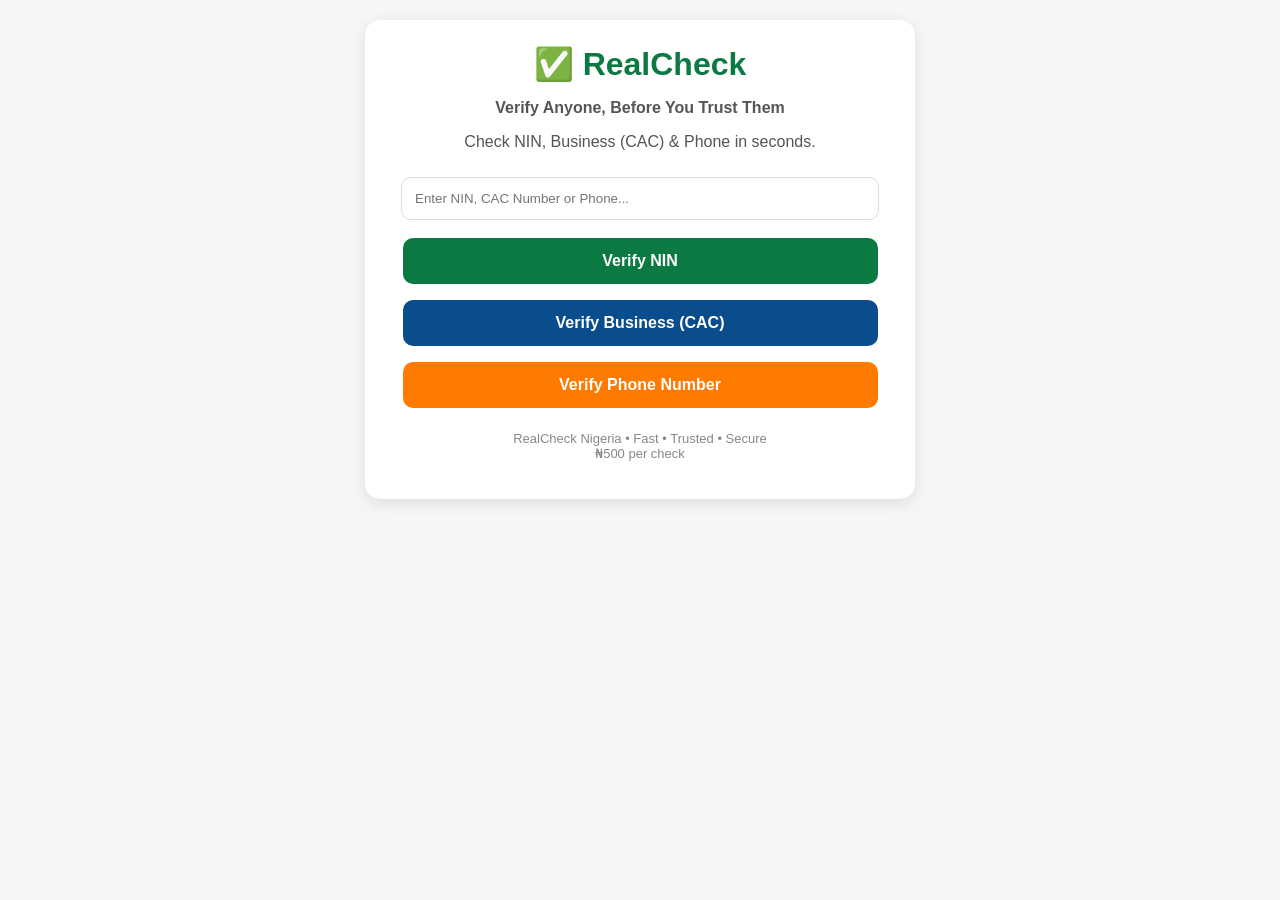
==== index.html @ 89dafbd7 "Add initial HTML structure for RealCheck page" ====
<!DOCTYPE html>
<html>
<head>
<title>RealCheck - Verify Anyone</title>
<meta name="viewport" content="width=device-width, initial-scale=1">
<style>
body{font-family:Arial;background:#f4f6f8;margin:0;padding:20px;text-align:center}
.box{background:white;max-width:500px;margin:auto;padding:25px;border-radius:15px;box-shadow:0 4px 15px rgba(0,0,0,0.1)}
h1{color:#0a7a42;margin:0}
p{color:#555}
input{width:90%;padding:13px;border:1px solid #ddd;border-radius:10px;margin:10px 0}
button{width:95%;padding:14px;margin:8px 0;border:none;border-radius:10px;font-size:16px;font-weight:bold;cursor:pointer}
.green{background:#0a7a42;color:white}
.blue{background:#0a4d8c;color:white}
.orange{background:#ff7a00;color:white}
.small{font-size:13px;color:#888;margin-top:15px}
</style>
</head>
<body>
<div class="box">
<h1>✅ RealCheck</h1>
<p><b>Verify Anyone, Before You Trust Them</b></p>
<p>Check NIN, Business (CAC) & Phone in seconds.</p>

<input type="text" placeholder="Enter NIN, CAC Number or Phone...">

<button class="green">Verify NIN</button>
<button class="blue">Verify Business (CAC)</button>
<button class="orange">Verify Phone Number</button>

<p class="small">RealCheck Nigeria • Fast • Trusted • Secure<br>₦500 per check</p>
</div>
</body>
</html>
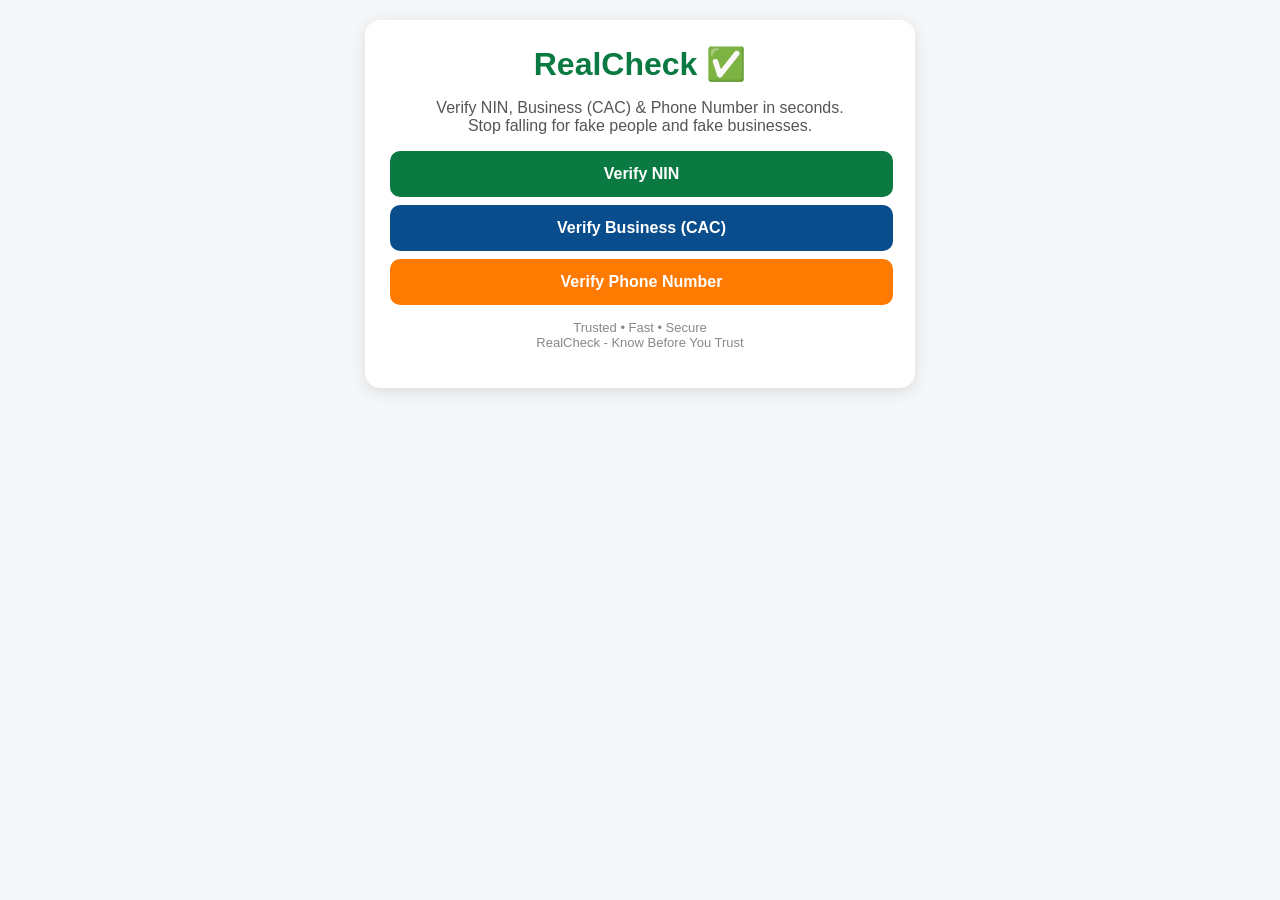
==== commit 6f5932c2: "Update title and content for RealCheck page" ====
--- a/index.html
+++ b/index.html
@@ -1,34 +1,21 @@
 <!DOCTYPE html>
 <html>
 <head>
-<title>RealCheck - Verify Anyone</title>
+<title>RealCheck - Verify NIN, CAC & Phone</title>
 <meta name="viewport" content="width=device-width, initial-scale=1">
-<style>
-body{font-family:Arial;background:#f4f6f8;margin:0;padding:20px;text-align:center}
-.box{background:white;max-width:500px;margin:auto;padding:25px;border-radius:15px;box-shadow:0 4px 15px rgba(0,0,0,0.1)}
-h1{color:#0a7a42;margin:0}
-p{color:#555}
-input{width:90%;padding:13px;border:1px solid #ddd;border-radius:10px;margin:10px 0}
-button{width:95%;padding:14px;margin:8px 0;border:none;border-radius:10px;font-size:16px;font-weight:bold;cursor:pointer}
-.green{background:#0a7a42;color:white}
-.blue{background:#0a4d8c;color:white}
-.orange{background:#ff7a00;color:white}
-.small{font-size:13px;color:#888;margin-top:15px}
-</style>
+<link rel="stylesheet" href="style.css">
 </head>
 <body>
 <div class="box">
-<h1>✅ RealCheck</h1>
-<p><b>Verify Anyone, Before You Trust Them</b></p>
-<p>Check NIN, Business (CAC) & Phone in seconds.</p>
+<h1>RealCheck ✅</h1>
+<p>Verify NIN, Business (CAC) & Phone Number in seconds.<br>Stop falling for fake people and fake businesses.</p>
 
-<input type="text" placeholder="Enter NIN, CAC Number or Phone...">
+<a href="verify.html" class="btn green">Verify NIN</a>
+<a href="verify.html" class="btn blue">Verify Business (CAC)</a>
+<a href="verify.html" class="btn orange">Verify Phone Number</a>
 
-<button class="green">Verify NIN</button>
-<button class="blue">Verify Business (CAC)</button>
-<button class="orange">Verify Phone Number</button>
-
-<p class="small">RealCheck Nigeria • Fast • Trusted • Secure<br>₦500 per check</p>
+<p class="small">Trusted • Fast • Secure<br>RealCheck - Know Before You Trust</p>
 </div>
+<script src="script.js"></script>
 </body>
 </html>
--- a/style.css
+++ b/style.css
@@ -0,0 +1,41 @@
+body{
+  font-family: Arial, sans-serif;
+  background: #f4f6f8;
+  margin: 0;
+  padding: 20px;
+  text-align: center;
+}
+.box{
+  background: white;
+  max-width: 500px;
+  margin: auto;
+  padding: 25px;
+  border-radius: 15px;
+  box-shadow: 0 4px 15px rgba(0,0,0,0.1);
+}
+h1{ color: #0a7a42; margin: 0; }
+p{ color: #555; }
+input, select{
+  width: 90%;
+  padding: 13px;
+  border: 1px solid #ddd;
+  border-radius: 10px;
+  margin: 10px 0;
+}
+button, .btn{
+  width: 95%;
+  padding: 14px;
+  margin: 8px 0;
+  border: none;
+  border-radius: 10px;
+  font-size: 16px;
+  font-weight: bold;
+  cursor: pointer;
+  display: block;
+  text-decoration: none;
+  color: white;
+}
+.green{ background: #0a7a42; }
+.blue{ background: #0a4d8c; }
+.orange{ background: #ff7a00; }
+.small{ font-size: 13px; color: #888; margin-top: 15px; }
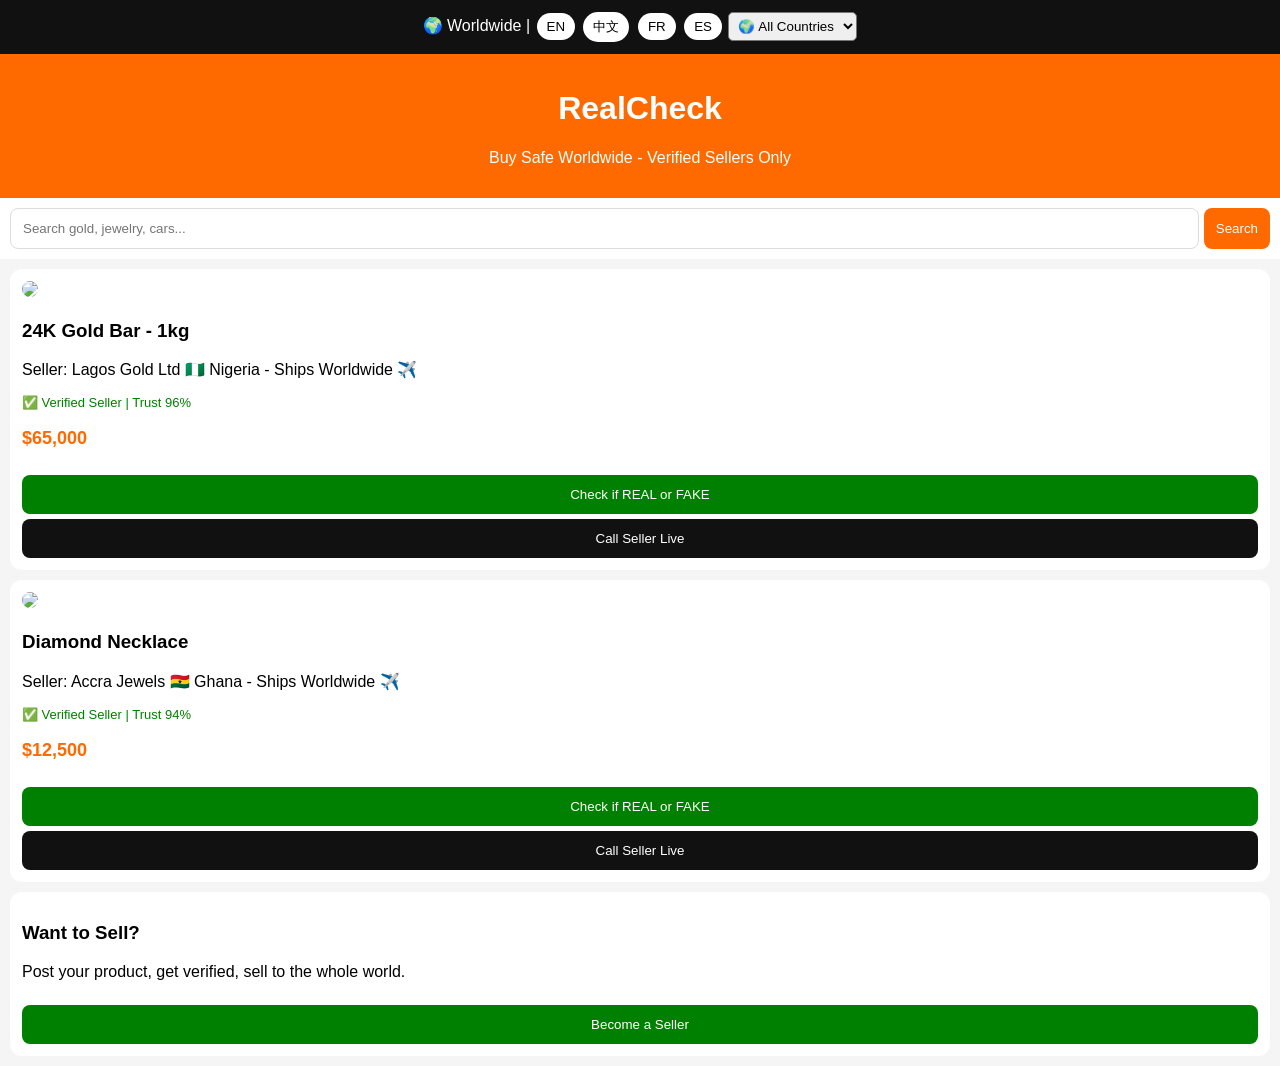
==== commit fed0ef51: "Revamp index.html with new title and styles Updated title and added styling for layout and buttons. " ====
--- a/index.html
+++ b/index.html
@@ -1,21 +1,98 @@
 <!DOCTYPE html>
 <html>
 <head>
-<title>RealCheck - Verify NIN, CAC & Phone</title>
+<title>RealCheck - Worldwide</title>
 <meta name="viewport" content="width=device-width, initial-scale=1">
-<link rel="stylesheet" href="style.css">
+<style>
+body{font-family:Arial;margin:0;background:#f5f5f5}
+.top{background:#111;color:white;padding:10px;text-align:center}
+.top button{background:white;border:none;padding:6px 10px;border-radius:20px;margin:2px}
+.header{background:#ff6a00;color:white;padding:15px;text-align:center}
+.search{padding:10px;background:white;display:flex;gap:5px}
+.search input{flex:1;padding:12px;border:1px solid #ddd;border-radius:8px}
+.search button{background:#ff6a00;color:white;border:none;padding:12px;border-radius:8px}
+.card{background:white;margin:10px;padding:12px;border-radius:12px}
+.card img{width:100%;border-radius:10px}
+.price{color:#ff6a00;font-weight:bold;font-size:18px}
+.trust{color:green;font-size:13px}
+.btn{width:100%;padding:12px;background:green;color:white;border:none;border-radius:8px;margin-top:8px}
+.btn2{width:100%;padding:12px;background:#111;color:white;border:none;border-radius:8px;margin-top:5px}
+.result{padding:10px;background:#e8ffe8;border-radius:8px;margin-top:8px;display:none}
+</style>
 </head>
 <body>
-<div class="box">
-<h1>RealCheck ✅</h1>
-<p>Verify NIN, Business (CAC) & Phone Number in seconds.<br>Stop falling for fake people and fake businesses.</p>
 
-<a href="verify.html" class="btn green">Verify NIN</a>
-<a href="verify.html" class="btn blue">Verify Business (CAC)</a>
-<a href="verify.html" class="btn orange">Verify Phone Number</a>
+<div class="top">
+🌍 <span data-lang="worldwide">Worldwide</span> |
+<button onclick="setLang('en')">EN</button>
+<button onclick="setLang('zh')">中文</button>
+<button onclick="setLang('fr')">FR</button>
+<button onclick="setLang('es')">ES</button>
+<select style="padding:5px;border-radius:5px">
+<option>🌍 All Countries</option>
+<option>🇳🇬 Nigeria</option><option>🇬🇭 Ghana</option><option>🇰🇪 Kenya</option>
+<option>🇿🇦 South Africa</option><option>🇨🇳 China</option><option>🇺🇸 USA</option>
+<option>🇬🇧 UK</option><option>🇮🇳 India</option><option>🇧🇷 Brazil</option>
+</select>
+</div>
 
-<p class="small">Trusted • Fast • Secure<br>RealCheck - Know Before You Trust</p>
+<div class="header">
+<h1>RealCheck</h1>
+<p data-lang="subtitle">Buy Safe Worldwide - Verified Sellers Only</p>
 </div>
-<script src="script.js"></script>
+
+<div class="search">
+<input id="searchBox" placeholder="Search gold, jewelry, cars...">
+<button data-lang="search">Search</button>
+</div>
+
+<div class="card">
+<img src="https://via.placeholder.com/400x250">
+<h3>24K Gold Bar - 1kg</h3>
+<p>Seller: Lagos Gold Ltd 🇳🇬 Nigeria - Ships Worldwide ✈️</p>
+<p class="trust">✅ Verified Seller | Trust 96%</p>
+<p class="price">$65,000</p>
+<button class="btn" onclick="checkReal(this)" data-lang="verify">Check if REAL or FAKE</button>
+<div class="result">✅ AI Result: REAL - 96% Trust Score. Safe to Buy.</div>
+<button class="btn2" data-lang="call">Call Seller Live</button>
+</div>
+
+<div class="card">
+<img src="https://via.placeholder.com/400x250">
+<h3>Diamond Necklace</h3>
+<p>Seller: Accra Jewels 🇬🇭 Ghana - Ships Worldwide ✈️</p>
+<p class="trust">✅ Verified Seller | Trust 94%</p>
+<p class="price">$12,500</p>
+<button class="btn" onclick="checkReal(this)" data-lang="verify">Check if REAL or FAKE</button>
+<div class="result">✅ AI Result: REAL - 94% Trust Score. Safe to Buy.</div>
+<button class="btn2" data-lang="call">Call Seller Live</button>
+</div>
+
+<div class="card">
+<h3 data-lang="sell">Want to Sell?</h3>
+<p data-lang="sell2">Post your product, get verified, sell to the whole world.</p>
+<button class="btn" data-lang="become">Become a Seller</button>
+</div>
+
+<script>
+const langs = {
+en:{worldwide:"Worldwide",subtitle:"Buy Safe Worldwide - Verified Sellers Only",search:"Search",verify:"Check if REAL or FAKE",call:"Call Seller Live",sell:"Want to Sell?",sell2:"Post your product, get verified, sell to the whole world.",become:"Become a Seller"},
+zh:{worldwide:"全球",subtitle:"全球安全购买 - 仅限已验证卖家",search:"搜索",verify:"检查真假",call:"与卖家视频通话",sell:"想卖东西？",sell2:"发布您的产品，经过验证，销往全世界。",become:"成为卖家"},
+fr:{worldwide:"Mondial",subtitle:"Achetez en toute sécurité dans le monde entier",search:"Rechercher",verify:"Vérifier si VRAI ou FAUX",call:"Appeler le vendeur en direct",sell:"Vous voulez vendre ?",sell2:"Publiez votre produit, faites-le vérifier, vendez dans le monde entier.",become:"Devenir vendeur"},
+es:{worldwide:"Mundial",subtitle:"Compra seguro en todo el mundo",search:"Buscar",verify:"Verificar si es REAL o FALSO",call:"Llamar al vendedor en vivo",sell:"¿Quieres vender?",sell2:"Publica tu producto, verifícalo y vende a todo el mundo.",become:"Ser vendedor"}
+};
+function setLang(l){
+  document.querySelectorAll('[data-lang]').forEach(el=>{
+    let k=el.getAttribute('data-lang');
+    if(langs[l][k]) el.innerText=langs[l][k];
+  });
+}
+function checkReal(btn){
+  let r=btn.nextElementSibling;
+  r.style.display='block';
+  r.innerText='⏳ AI Checking...';
+  setTimeout(()=>{ r.innerText='✅ AI Result: REAL - 96% Trust Score. Safe to Buy.'; },1500);
+}
+</script>
 </body>
 </html>
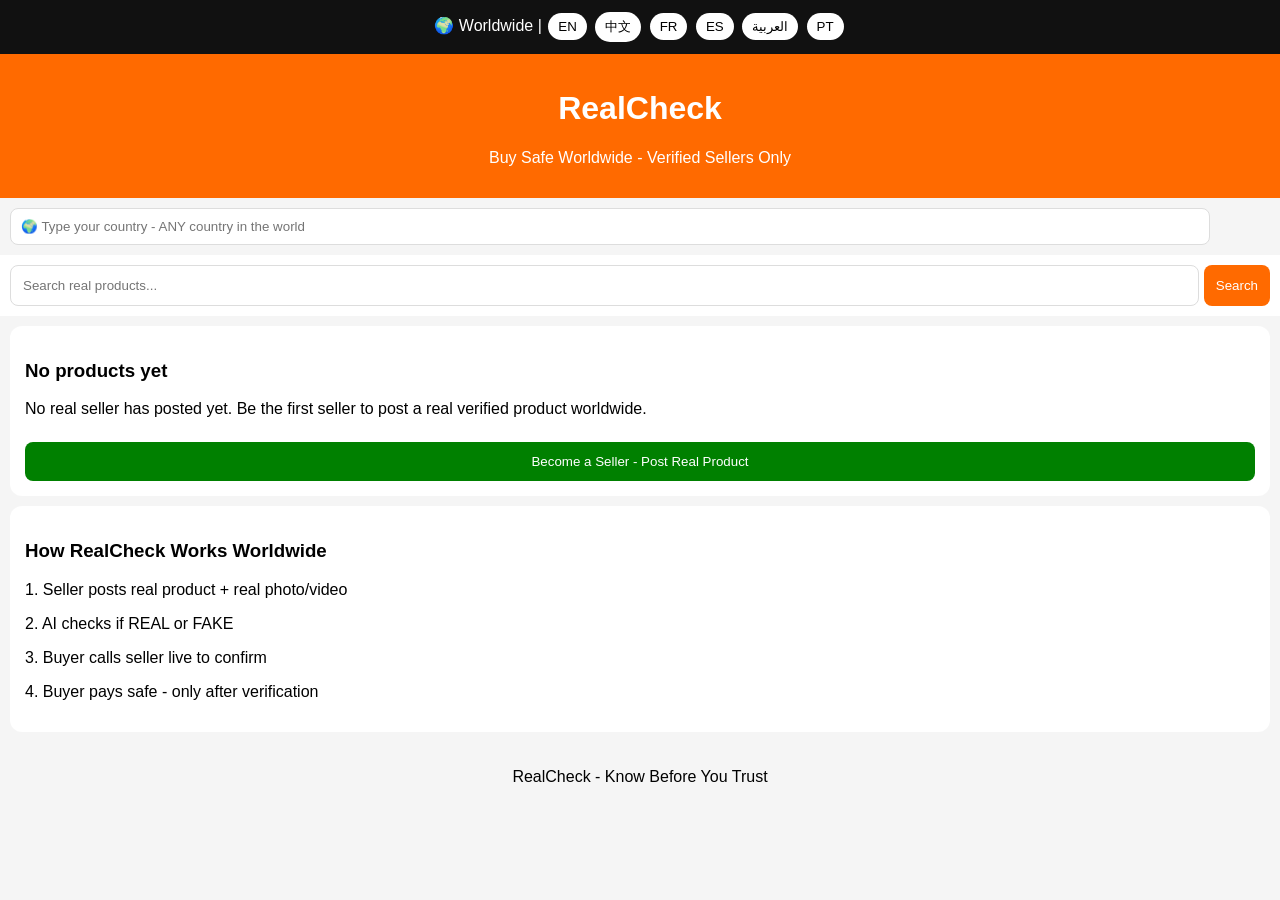
==== commit 7c830e97: "Modify title and enhance country selection UI Updated title and improved layout of country selection" ====
--- a/index.html
+++ b/index.html
@@ -1,7 +1,7 @@
 <!DOCTYPE html>
 <html>
 <head>
-<title>RealCheck - Worldwide</title>
+<title>RealCheck - Buy Safe Worldwide</title>
 <meta name="viewport" content="width=device-width, initial-scale=1">
 <style>
 body{font-family:Arial;margin:0;background:#f5f5f5}
@@ -11,13 +11,11 @@
 .search{padding:10px;background:white;display:flex;gap:5px}
 .search input{flex:1;padding:12px;border:1px solid #ddd;border-radius:8px}
 .search button{background:#ff6a00;color:white;border:none;padding:12px;border-radius:8px}
-.card{background:white;margin:10px;padding:12px;border-radius:12px}
-.card img{width:100%;border-radius:10px}
+.card{background:white;margin:10px;padding:15px;border-radius:12px}
 .price{color:#ff6a00;font-weight:bold;font-size:18px}
-.trust{color:green;font-size:13px}
 .btn{width:100%;padding:12px;background:green;color:white;border:none;border-radius:8px;margin-top:8px}
 .btn2{width:100%;padding:12px;background:#111;color:white;border:none;border-radius:8px;margin-top:5px}
-.result{padding:10px;background:#e8ffe8;border-radius:8px;margin-top:8px;display:none}
+.country-input{width:92%;padding:10px;border-radius:8px;border:1px solid #ddd;margin:10px}
 </style>
 </head>
 <body>
@@ -28,12 +26,8 @@
 <button onclick="setLang('zh')">中文</button>
 <button onclick="setLang('fr')">FR</button>
 <button onclick="setLang('es')">ES</button>
-<select style="padding:5px;border-radius:5px">
-<option>🌍 All Countries</option>
-<option>🇳🇬 Nigeria</option><option>🇬🇭 Ghana</option><option>🇰🇪 Kenya</option>
-<option>🇿🇦 South Africa</option><option>🇨🇳 China</option><option>🇺🇸 USA</option>
-<option>🇬🇧 UK</option><option>🇮🇳 India</option><option>🇧🇷 Brazil</option>
-</select>
+<button onclick="setLang('ar')">العربية</button>
+<button onclick="setLang('pt')">PT</button>
 </div>
 
 <div class="header">
@@ -41,57 +35,59 @@
 <p data-lang="subtitle">Buy Safe Worldwide - Verified Sellers Only</p>
 </div>
 
+<input class="country-input" list="allCountries" placeholder="🌍 Type your country - ANY country in the world">
+<datalist id="allCountries">
+<option value="Nigeria"><option value="Ghana"><option value="Kenya"><option value="South Africa">
+<option value="Cameroon"><option value="Senegal"><option value="Ivory Coast"><option value="Egypt">
+<option value="Ethiopia"><option value="Tanzania"><option value="Uganda"><option value="Morocco">
+<option value="Algeria"><option value="China"><option value="India"><option value="Japan">
+<option value="South Korea"><option value="Thailand"><option value="Vietnam"><option value="Indonesia">
+<option value="Philippines"><option value="Malaysia"><option value="Singapore"><option value="Pakistan">
+<option value="Bangladesh"><option value="Nepal"><option value="Sri Lanka"><option value="USA">
+<option value="Canada"><option value="Mexico"><option value="Brazil"><option value="Argentina">
+<option value="Chile"><option value="Colombia"><option value="Peru"><option value="UK">
+<option value="France"><option value="Germany"><option value="Spain"><option value="Italy">
+<option value="Netherlands"><option value="Belgium"><option value="Portugal"><option value="Russia">
+<option value="Ukraine"><option value="Turkey"><option value="UAE"><option value="Dubai">
+<option value="Saudi Arabia"><option value="Qatar"><option value="Kuwait"><option value="Israel">
+<option value="Australia"><option value="New Zealand"><option value="Other - Type Any Country">
+</datalist>
+
 <div class="search">
-<input id="searchBox" placeholder="Search gold, jewelry, cars...">
+<input placeholder="Search real products...">
 <button data-lang="search">Search</button>
 </div>
 
 <div class="card">
-<img src="https://via.placeholder.com/400x250">
-<h3>24K Gold Bar - 1kg</h3>
-<p>Seller: Lagos Gold Ltd 🇳🇬 Nigeria - Ships Worldwide ✈️</p>
-<p class="trust">✅ Verified Seller | Trust 96%</p>
-<p class="price">$65,000</p>
-<button class="btn" onclick="checkReal(this)" data-lang="verify">Check if REAL or FAKE</button>
-<div class="result">✅ AI Result: REAL - 96% Trust Score. Safe to Buy.</div>
-<button class="btn2" data-lang="call">Call Seller Live</button>
+<h3 data-lang="empty">No products yet</h3>
+<p data-lang="empty2">No real seller has posted yet. Be the first seller to post a real verified product worldwide.</p>
+<a href="post-product.html"><button class="btn" data-lang="become">Become a Seller - Post Real Product</button></a>
 </div>
 
 <div class="card">
-<img src="https://via.placeholder.com/400x250">
-<h3>Diamond Necklace</h3>
-<p>Seller: Accra Jewels 🇬🇭 Ghana - Ships Worldwide ✈️</p>
-<p class="trust">✅ Verified Seller | Trust 94%</p>
-<p class="price">$12,500</p>
-<button class="btn" onclick="checkReal(this)" data-lang="verify">Check if REAL or FAKE</button>
-<div class="result">✅ AI Result: REAL - 94% Trust Score. Safe to Buy.</div>
-<button class="btn2" data-lang="call">Call Seller Live</button>
+<h3 data-lang="how">How RealCheck Works Worldwide</h3>
+<p>1. Seller posts real product + real photo/video</p>
+<p>2. AI checks if REAL or FAKE</p>
+<p>3. Buyer calls seller live to confirm</p>
+<p>4. Buyer pays safe - only after verification</p>
 </div>
 
-<div class="card">
-<h3 data-lang="sell">Want to Sell?</h3>
-<p data-lang="sell2">Post your product, get verified, sell to the whole world.</p>
-<button class="btn" data-lang="become">Become a Seller</button>
-</div>
+<p style="text-align:center;padding:20px">RealCheck - Know Before You Trust</p>
 
 <script>
-const langs = {
-en:{worldwide:"Worldwide",subtitle:"Buy Safe Worldwide - Verified Sellers Only",search:"Search",verify:"Check if REAL or FAKE",call:"Call Seller Live",sell:"Want to Sell?",sell2:"Post your product, get verified, sell to the whole world.",become:"Become a Seller"},
-zh:{worldwide:"全球",subtitle:"全球安全购买 - 仅限已验证卖家",search:"搜索",verify:"检查真假",call:"与卖家视频通话",sell:"想卖东西？",sell2:"发布您的产品，经过验证，销往全世界。",become:"成为卖家"},
-fr:{worldwide:"Mondial",subtitle:"Achetez en toute sécurité dans le monde entier",search:"Rechercher",verify:"Vérifier si VRAI ou FAUX",call:"Appeler le vendeur en direct",sell:"Vous voulez vendre ?",sell2:"Publiez votre produit, faites-le vérifier, vendez dans le monde entier.",become:"Devenir vendeur"},
-es:{worldwide:"Mundial",subtitle:"Compra seguro en todo el mundo",search:"Buscar",verify:"Verificar si es REAL o FALSO",call:"Llamar al vendedor en vivo",sell:"¿Quieres vender?",sell2:"Publica tu producto, verifícalo y vende a todo el mundo.",become:"Ser vendedor"}
+const langs={
+en:{worldwide:"Worldwide",subtitle:"Buy Safe Worldwide - Verified Sellers Only",search:"Search",empty:"No products yet",empty2:"No real seller has posted yet. Be the first seller to post a real verified product worldwide.",become:"Become a Seller - Post Real Product",how:"How RealCheck Works Worldwide"},
+zh:{worldwide:"全球",subtitle:"全球安全购买 - 仅限已验证卖家",search:"搜索",empty:"暂无产品",empty2:"还没有真实卖家发布。成为第一个在全球发布真实验证产品的卖家。",become:"成为卖家 - 发布真实产品",how:"RealCheck 全球运作方式"},
+fr:{worldwide:"Mondial",subtitle:"Achetez en toute sécurité dans le monde entier",search:"Rechercher",empty:"Aucun produit pour le moment",empty2:"Aucun vrai vendeur n'a encore publié. Soyez le premier à publier un vrai produit vérifié.",become:"Devenir vendeur - Publier un vrai produit",how:"Comment RealCheck fonctionne dans le monde entier"},
+es:{worldwide:"Mundial",subtitle:"Compra seguro en todo el mundo",search:"Buscar",empty:"Aún no hay productos",empty2:"Ningún vendedor real ha publicado todavía. Sé el primero en publicar un producto real verificado.",become:"Ser vendedor - Publicar producto real",how:"Cómo funciona RealCheck en todo el mundo"},
+ar:{worldwide:"عالمي",subtitle:"اشترِ بأمان في جميع أنحاء العالم",search:"بحث",empty:"لا توجد منتجات بعد",empty2:"لم ينشر أي بائع حقيقي بعد. كن أول بائع ينشر منتجًا حقيقيًا موثقًا.",become:"كن بائعًا - انشر منتجًا حقيقيًا",how:"كيف يعمل RealCheck عالميًا"},
+pt:{worldwide:"Mundial",subtitle:"Compre com segurança em todo o mundo",search:"Pesquisar",empty:"Nenhum produto ainda",empty2:"Nenhum vendedor real publicou ainda. Seja o primeiro a publicar um produto real verificado.",become:"Tornar-se vendedor - Publicar produto real",how:"Como o RealCheck funciona no mundo todo"}
 };
 function setLang(l){
-  document.querySelectorAll('[data-lang]').forEach(el=>{
-    let k=el.getAttribute('data-lang');
-    if(langs[l][k]) el.innerText=langs[l][k];
-  });
-}
-function checkReal(btn){
-  let r=btn.nextElementSibling;
-  r.style.display='block';
-  r.innerText='⏳ AI Checking...';
-  setTimeout(()=>{ r.innerText='✅ AI Result: REAL - 96% Trust Score. Safe to Buy.'; },1500);
+ document.querySelectorAll('[data-lang]').forEach(el=>{
+  let k=el.getAttribute('data-lang');
+  if(langs[l][k]) el.innerText=langs[l][k];
+ });
 }
 </script>
 </body>
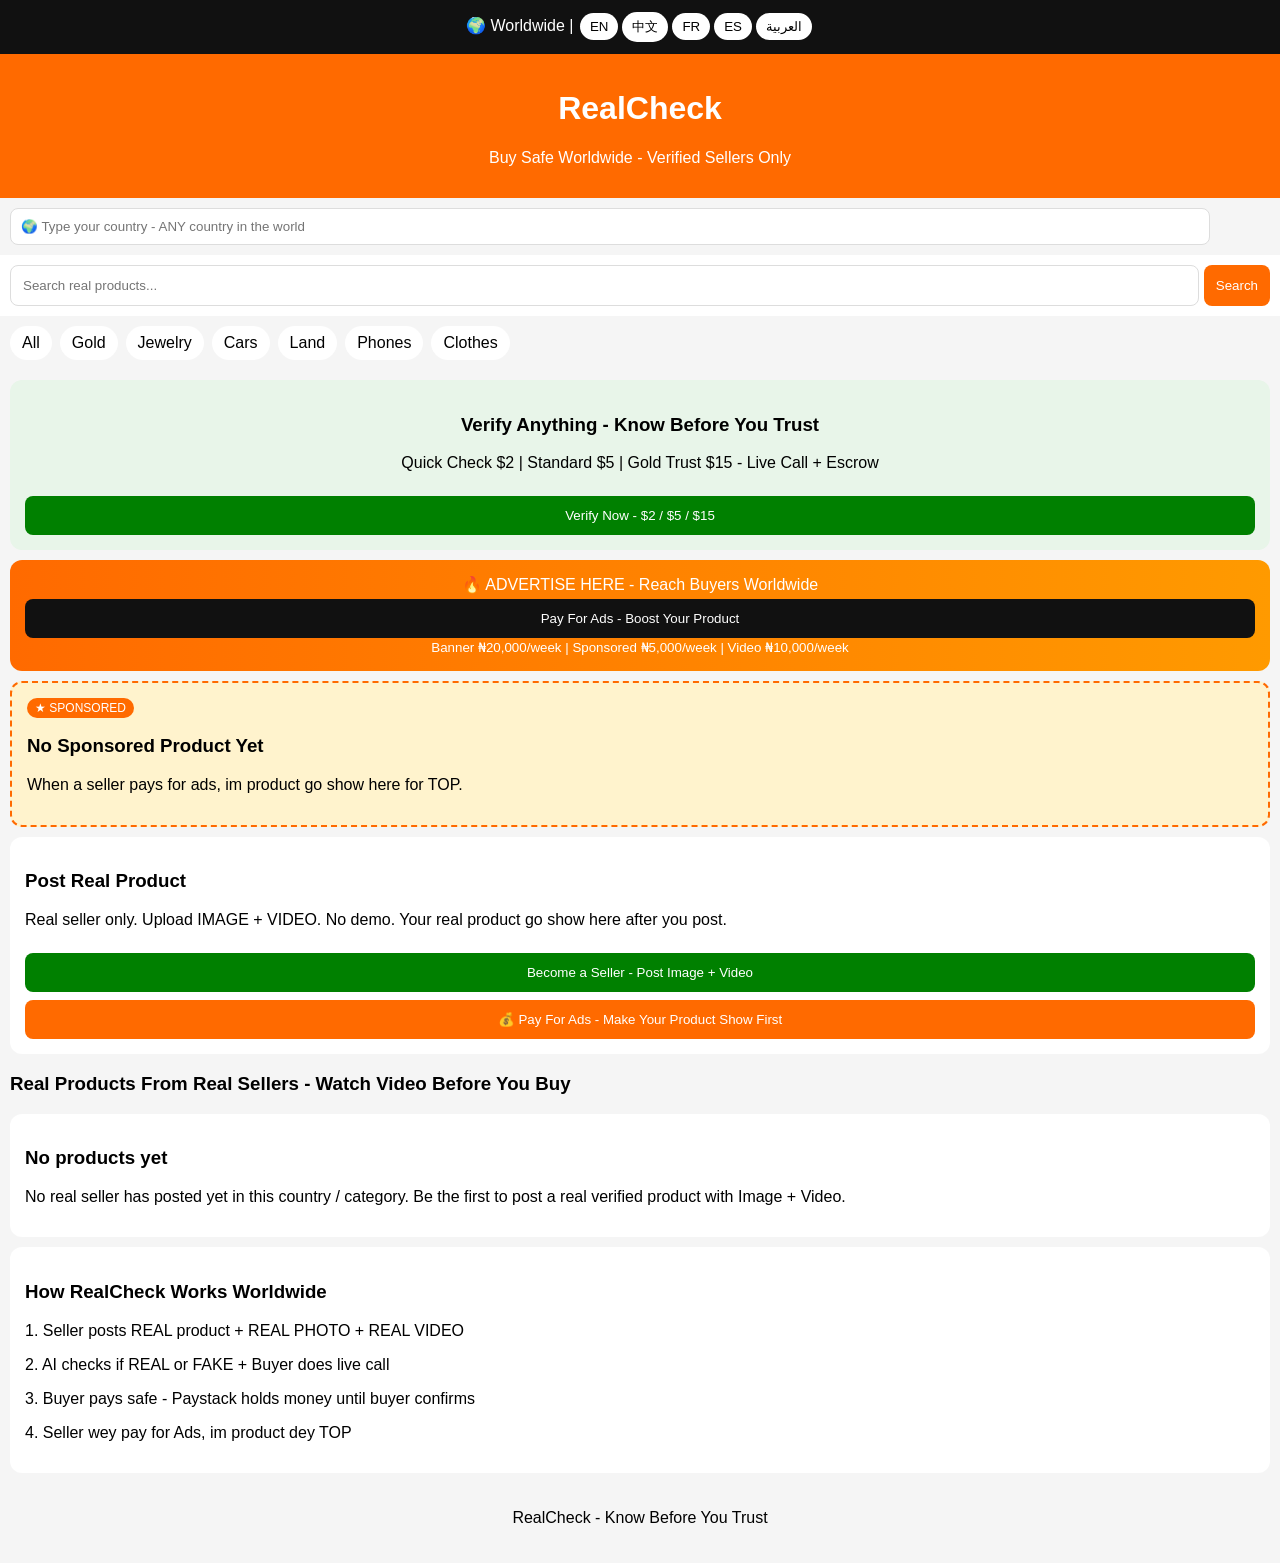
==== commit c3b93d78: "Refactor HTML structure and improve elements" ====
--- a/index.html
+++ b/index.html
@@ -12,83 +12,88 @@
 .search input{flex:1;padding:12px;border:1px solid #ddd;border-radius:8px}
 .search button{background:#ff6a00;color:white;border:none;padding:12px;border-radius:8px}
 .card{background:white;margin:10px;padding:15px;border-radius:12px}
+.card img,.card video{width:100%;border-radius:10px;max-height:300px;object-fit:cover}
+.ad{background:linear-gradient(90deg,#ff6a00,#ff9a00);color:white;margin:10px;padding:15px;border-radius:12px;text-align:center}
+.ad2{background:#fff3cd;border:2px dashed #ff6a00;margin:10px;padding:15px;border-radius:12px}
 .price{color:#ff6a00;font-weight:bold;font-size:18px}
 .btn{width:100%;padding:12px;background:green;color:white;border:none;border-radius:8px;margin-top:8px}
-.btn2{width:100%;padding:12px;background:#111;color:white;border:none;border-radius:8px;margin-top:5px}
+.btnAd{width:100%;padding:12px;background:#ff6a00;color:white;border:none;border-radius:8px;margin-top:8px}
+.btnDark{width:100%;padding:12px;background:#111;color:white;border:none;border-radius:8px;margin-top:5px}
 .country-input{width:92%;padding:10px;border-radius:8px;border:1px solid #ddd;margin:10px}
+.sponsored{background:#ff6a00;color:white;padding:3px 8px;border-radius:20px;font-size:12px}
+.cats{display:flex;gap:8px;overflow:auto;padding:10px}
+.cats span{background:white;padding:8px 12px;border-radius:20px;white-space:nowrap}
+.verifyBox{background:#e8f5e9;margin:10px;padding:15px;border-radius:12px;text-align:center}
 </style>
 </head>
 <body>
 
-<div class="top">
-🌍 <span data-lang="worldwide">Worldwide</span> |
-<button onclick="setLang('en')">EN</button>
-<button onclick="setLang('zh')">中文</button>
-<button onclick="setLang('fr')">FR</button>
-<button onclick="setLang('es')">ES</button>
-<button onclick="setLang('ar')">العربية</button>
-<button onclick="setLang('pt')">PT</button>
-</div>
+<div class="top">🌍 Worldwide |
+<button>EN</button><button>中文</button><button>FR</button><button>ES</button><button>العربية</button></div>
 
-<div class="header">
-<h1>RealCheck</h1>
-<p data-lang="subtitle">Buy Safe Worldwide - Verified Sellers Only</p>
-</div>
+<div class="header"><h1>RealCheck</h1><p>Buy Safe Worldwide - Verified Sellers Only</p></div>
 
-<input class="country-input" list="allCountries" placeholder="🌍 Type your country - ANY country in the world">
-<datalist id="allCountries">
-<option value="Nigeria"><option value="Ghana"><option value="Kenya"><option value="South Africa">
-<option value="Cameroon"><option value="Senegal"><option value="Ivory Coast"><option value="Egypt">
-<option value="Ethiopia"><option value="Tanzania"><option value="Uganda"><option value="Morocco">
-<option value="Algeria"><option value="China"><option value="India"><option value="Japan">
-<option value="South Korea"><option value="Thailand"><option value="Vietnam"><option value="Indonesia">
-<option value="Philippines"><option value="Malaysia"><option value="Singapore"><option value="Pakistan">
-<option value="Bangladesh"><option value="Nepal"><option value="Sri Lanka"><option value="USA">
-<option value="Canada"><option value="Mexico"><option value="Brazil"><option value="Argentina">
-<option value="Chile"><option value="Colombia"><option value="Peru"><option value="UK">
-<option value="France"><option value="Germany"><option value="Spain"><option value="Italy">
-<option value="Netherlands"><option value="Belgium"><option value="Portugal"><option value="Russia">
-<option value="Ukraine"><option value="Turkey"><option value="UAE"><option value="Dubai">
-<option value="Saudi Arabia"><option value="Qatar"><option value="Kuwait"><option value="Israel">
-<option value="Australia"><option value="New Zealand"><option value="Other - Type Any Country">
-</datalist>
+<input class="country-input" id="countryInput" list="allCountries" placeholder="🌍 Type your country - ANY country in the world" oninput="filterProducts()">
+<datalist id="allCountries"><option value="Nigeria"><option value="Ghana"><option value="Kenya"><option value="South Africa"><option value="Cameroon"><option value="China"><option value="India"><option value="Japan"><option value="USA"><option value="Canada"><option value="UK"><option value="France"><option value="Germany"><option value="UAE"><option value="Dubai"><option value="Brazil"><option value="Australia"><option value="Other - Type Any Country"></datalist>
 
-<div class="search">
-<input placeholder="Search real products...">
-<button data-lang="search">Search</button>
-</div>
+<div class="search"><input id="searchInput" placeholder="Search real products..." oninput="filterProducts()"><button onclick="filterProducts()">Search</button></div>
 
-<div class="card">
-<h3 data-lang="empty">No products yet</h3>
-<p data-lang="empty2">No real seller has posted yet. Be the first seller to post a real verified product worldwide.</p>
-<a href="post-product.html"><button class="btn" data-lang="become">Become a Seller - Post Real Product</button></a>
-</div>
+<div class="cats"><span onclick="filterCat('All')">All</span><span onclick="filterCat('Gold')">Gold</span><span onclick="filterCat('Jewelry')">Jewelry</span><span onclick="filterCat('Cars')">Cars</span><span onclick="filterCat('Land')">Land</span><span onclick="filterCat('Phones')">Phones</span><span onclick="filterCat('Clothes')">Clothes</span></div>
 
-<div class="card">
-<h3 data-lang="how">How RealCheck Works Worldwide</h3>
-<p>1. Seller posts real product + real photo/video</p>
-<p>2. AI checks if REAL or FAKE</p>
-<p>3. Buyer calls seller live to confirm</p>
-<p>4. Buyer pays safe - only after verification</p>
-</div>
+<div class="verifyBox"><h3>Verify Anything - Know Before You Trust</h3><p>Quick Check $2 | Standard $5 | Gold Trust $15 - Live Call + Escrow</p><button class="btn" onclick="location.href='verify.html'">Verify Now - $2 / $5 / $15</button></div>
 
+<div class="ad">🔥 ADVERTISE HERE - Reach Buyers Worldwide<br><button class="btnDark" onclick="location.href='advertise.html'">Pay For Ads - Boost Your Product</button><br><small>Banner ₦20,000/week | Sponsored ₦5,000/week | Video ₦10,000/week</small></div>
+
+<div id="sponsoredArea"></div>
+
+<div class="card"><h3>Post Real Product</h3><p>Real seller only. Upload IMAGE + VIDEO. No demo. Your real product go show here after you post.</p><button class="btn" onclick="location.href='post-product.html'">Become a Seller - Post Image + Video</button><button class="btnAd" onclick="location.href='advertise.html'">💰 Pay For Ads - Make Your Product Show First</button></div>
+
+<h3 style="padding-left:10px">Real Products From Real Sellers - Watch Video Before You Buy</h3>
+<div id="productsArea"></div>
+
+<div class="card"><h3>How RealCheck Works Worldwide</h3><p>1. Seller posts REAL product + REAL PHOTO + REAL VIDEO</p><p>2. AI checks if REAL or FAKE + Buyer does live call</p><p>3. Buyer pays safe - Paystack holds money until buyer confirms</p><p>4. Seller wey pay for Ads, im product dey TOP</p></div>
 <p style="text-align:center;padding:20px">RealCheck - Know Before You Trust</p>
 
 <script>
-const langs={
-en:{worldwide:"Worldwide",subtitle:"Buy Safe Worldwide - Verified Sellers Only",search:"Search",empty:"No products yet",empty2:"No real seller has posted yet. Be the first seller to post a real verified product worldwide.",become:"Become a Seller - Post Real Product",how:"How RealCheck Works Worldwide"},
-zh:{worldwide:"全球",subtitle:"全球安全购买 - 仅限已验证卖家",search:"搜索",empty:"暂无产品",empty2:"还没有真实卖家发布。成为第一个在全球发布真实验证产品的卖家。",become:"成为卖家 - 发布真实产品",how:"RealCheck 全球运作方式"},
-fr:{worldwide:"Mondial",subtitle:"Achetez en toute sécurité dans le monde entier",search:"Rechercher",empty:"Aucun produit pour le moment",empty2:"Aucun vrai vendeur n'a encore publié. Soyez le premier à publier un vrai produit vérifié.",become:"Devenir vendeur - Publier un vrai produit",how:"Comment RealCheck fonctionne dans le monde entier"},
-es:{worldwide:"Mundial",subtitle:"Compra seguro en todo el mundo",search:"Buscar",empty:"Aún no hay productos",empty2:"Ningún vendedor real ha publicado todavía. Sé el primero en publicar un producto real verificado.",become:"Ser vendedor - Publicar producto real",how:"Cómo funciona RealCheck en todo el mundo"},
-ar:{worldwide:"عالمي",subtitle:"اشترِ بأمان في جميع أنحاء العالم",search:"بحث",empty:"لا توجد منتجات بعد",empty2:"لم ينشر أي بائع حقيقي بعد. كن أول بائع ينشر منتجًا حقيقيًا موثقًا.",become:"كن بائعًا - انشر منتجًا حقيقيًا",how:"كيف يعمل RealCheck عالميًا"},
-pt:{worldwide:"Mundial",subtitle:"Compre com segurança em todo o mundo",search:"Pesquisar",empty:"Nenhum produto ainda",empty2:"Nenhum vendedor real publicou ainda. Seja o primeiro a publicar um produto real verificado.",become:"Tornar-se vendedor - Publicar produto real",how:"Como o RealCheck funciona no mundo todo"}
-};
-function setLang(l){
- document.querySelectorAll('[data-lang]').forEach(el=>{
-  let k=el.getAttribute('data-lang');
-  if(langs[l][k]) el.innerText=langs[l][k];
- });
+let currentCat='All';
+function getProducts(){ return JSON.parse(localStorage.getItem('realcheck_products')||'[]'); }
+function getAds(){ return JSON.parse(localStorage.getItem('realcheck_ads_approved')||'[]'); }
+
+function showProducts(){
+  let products=getProducts();
+  let search=document.getElementById('searchInput').value.toLowerCase();
+  let country=document.getElementById('countryInput').value.toLowerCase();
+  let filtered=products.filter(p=>{
+    if(currentCat!=='All' && p.category!==currentCat) return false;
+    if(search && !p.name.toLowerCase().includes(search)) return false;
+    if(country && country!=='other - type any country' && !p.country.toLowerCase().includes(country)) return false;
+    return true;
+  });
+  let area=document.getElementById('productsArea');
+  if(filtered.length===0){
+    area.innerHTML='<div class="card"><h3>No products yet</h3><p>No real seller has posted yet in this country / category. Be the first to post a real verified product with Image + Video.</p></div>';
+  } else {
+    area.innerHTML=filtered.map(p=>`<div class="card">
+      ${p.image?`<img src="${p.image}">`:''}
+      ${p.video?`<video src="${p.video}" controls></video>`:''}
+      <h3>${p.name}</h3><p>Seller: ${p.seller} - ${p.country} | ${p.category}</p><p>${p.desc||''}</p>
+      <p style="color:green">✅ Image + Video Uploaded | Live Call Available</p>
+      <p class="price">$${p.price}</p>
+      <button class="btn" onclick="location.href='verify.html'">Verify This Product - $2 / $5 / $15</button>
+      <button class="btnDark" onclick="alert('Call seller: ${p.phone}')">Call Seller Live</button>
+    </div>`).join('');
+  }
+  let ads=getAds();
+  let sArea=document.getElementById('sponsoredArea');
+  if(ads.length===0){
+    sArea.innerHTML='<div class="ad2"><span class="sponsored">★ SPONSORED</span><h3>No Sponsored Product Yet</h3><p>When a seller pays for ads, im product go show here for TOP.</p></div>';
+  } else {
+    sArea.innerHTML=ads.map(a=>`<div class="ad2"><span class="sponsored">★ SPONSORED - PAID AD</span><h3>${a.biz}</h3>${a.img?`<img src="${a.img}" style="width:100%;border-radius:10px">`:''}<p>${a.type}</p></div>`).join('');
+  }
 }
+function filterCat(c){ currentCat=c; showProducts(); }
+function filterProducts(){ showProducts(); }
+showProducts();
 </script>
 </body>
 </html>
